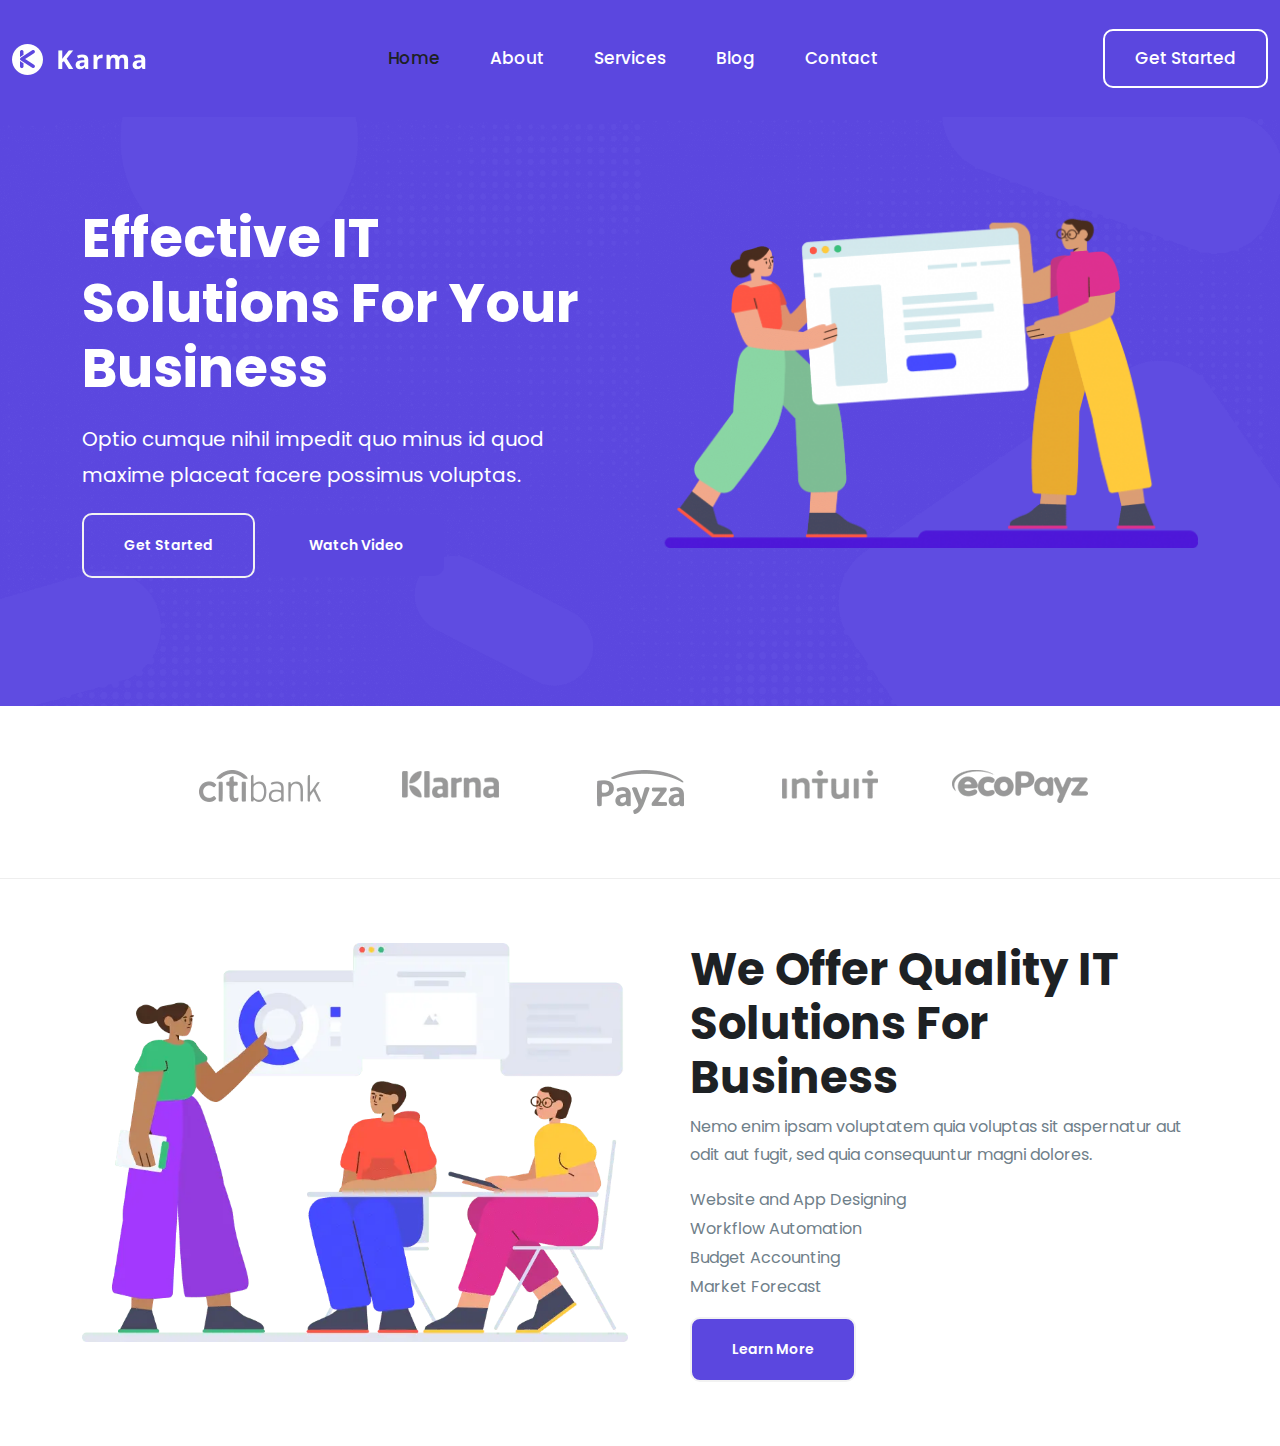
==== index.html @ 3781f16b "Carga inicial del sitio: home page y contacto." ====
<!doctype html>
<html>
<head>
<meta charset="utf-8">
<meta name="viewport" content="width=device-width, initial-scale=1.0">
<link href="img/favicon_karma.png" rel="icon">
<title>Home Page - KarmaIT</title>
<link href="css/bootstrap.min.css" rel="stylesheet">
<link href="css/bootstrap-custom.css" rel="stylesheet">
<link rel= "stylesheet" href= "https://maxst.icons8.com/vue-static/landings/line-awesome/line-awesome/1.3.0/css/line-awesome.min.css">
<link href="css/style.css" rel="stylesheet">

	
</head>

<body>
	
	<header>
		<div class="container-fluid">
			
			<nav class="navbar navbar-expand-lg navbar-light bg-light">
				<a class="navbar-brand" href="index.html">
					<img src="img/logo-white.webp" alt="logo" class="img-fluid">
				</a>
				
				<button class="navbar-toggler" type="button" data-bs-toggle="collapse" data-bs-target="#navbar" aria-controls="navbar" aria-expanded="false" aria-label="Toggle navigation">
					<i class="las la-bars"></i>
				</button>

				<div class="collapse navbar-collapse" id="navbar">
					<ul class="navbar-nav ms-auto">
						<li class="nav-item active">
							<a class="nav-link" href="index.html">Home</a>
						</li>
						<li class="nav-item">
							<a class="nav-link" href="#">About</a>
						</li>
						<li class="nav-item">
							<a class="nav-link" href="#">Services</a>
						</li>
						<li class="nav-item">
							<a class="nav-link" href="#">Blog</a>
						</li>
						<li class="nav-item">
							<a class="nav-link" href="contact.html">Contact</a>
						</li>
						
					</ul>
					
					<ul class="navbar-nav ms-auto">
						<li class="nav-item">
							<a class="nav-link btn btn-nav" href="#">Get Started</a>
						</li>
					</ul>
				</div>
			</nav>
			
		</div>
	</header>
	
	
	<section id="hero">
		<div class="container">
		
			<div class="row">
			
				<article class="col-lg-6 col-sm-6 col-12">
					<h1>Effective IT Solutions For Your Business</h1>
					<p>Optio cumque nihil impedit quo minus id quod maxime placeat facere possimus voluptas.</p>
					<a href="#" class="btn btn-dark btn-karma">Get Started</a>
					<a href="#" class="btn btn-light btn-karma border-0"><i class="lar la-play-circle"></i> Watch Video</a>
				</article>
				
				<article class="col-lg-6 col-sm-6 col-12">
					<img src="img/home-01.png" alt="home 01 karla" class="img-fluid">
				</article>
			</div>
		
		</div>
	</section>
	
	
	
	<section id="pagos" class="section">
		<div class="container">
		
			<div class="row text-center">
				<article class="col-lg-2 col-sm-2 col-12 offset-lg-1 offset-sm-1">
					<img src="img/client1.png.webp" alt="client" class="img-fluid">
				</article>
				<article class="col-lg-2 col-sm-2 col-12">
					<img src="img/client2.png.webp" alt="client" class="img-fluid">
				</article>
				<article class="col-lg-2 col-sm-2 col-12">
					<img src="img/client3-1.png.webp" alt="client" class="img-fluid">
				</article>
				<article class="col-lg-2 col-sm-2 col-12">
					<img src="img/client6.png.webp" alt="client" class="img-fluid">
				</article>
				<article class="col-lg-2 col-sm-2 col-12">
					<img src="img/ecopayz-1.png.webp" alt="client" class="img-fluid">
				</article>
			</div>
		
		</div>
	</section>
	
	
	<section id="solutions" class="section">
		<div class="container">
		
			<div class="row">
			
				<article class="col-lg-6 col-sm-6 col-12">
					<img src="img/Startup.webp" alt="imagen" class="img-fluid">
				</article>
				
				<article class="col-lg-6 col-sm-6 col-12 ps-3">
					<h2 class="titulos">We Offer Quality IT Solutions For Business</h2>
					<p>Nemo enim ipsam voluptatem quia voluptas sit aspernatur aut odit aut fugit, sed quia consequuntur magni dolores.</p>
					
					<ul>
						<li><a href="#">Website and App Designing</a></li>
						<li><a href="#">Workflow Automation</a></li>
						<li><a href="#">Budget Accounting</a></li>
						<li><a href="#">Market Forecast</a></li>
					</ul>
					
					<a href="#" class="btn btn-karma">Learn More</a>
				</article>
			
			</div>
			
		</div>
	</section>
	
	
	
	
	
	
	
	
	
	
	
	<script src="js/jquery.min.js"></script>
	<script src="js/bootstrap.min.js"></script>
	
	
	
</body>
</html>
---- css/style.css ----
@import url('https://fonts.googleapis.com/css2?family=Poppins:wght@200;300;400;500;600&display=swap');
:root{
	--color-general:#6f808a;
	--fondo-header:#5b47df;
	--color-morado:#5b47df;
	--color-negro:#1d2124;
	--color-hover-morado:#705cf4;
	--color-input: #eff4fa;
	--color-letra-input:#1d2124;
}
@font-face{
	font-family: "Anta";
	src: url("../fonts/Anta-Regular.ttf") format("TrueType");
}

body{
	font-family: "Poppins", sans-serif;
	font-size: 16px;
	color: var(--color-general);
	line-height: 1.8;
}
h2,h3,h4,h5,h6{
	color: var(--color-negro);
}

header{
	background-color: var(--fondo-header);
	padding: 20px 0;
}


#hero{
	background-image: url("../img/bg-home.png");
	background-position: top center;
	background-size: cover;
	color: #fff;
	padding: 7% 0 10%;	
}

#hero h1{
	font-weight: 700;
	font-size: 54px;
}

#hero p{
	font-size: 20px;
	margin: 20px 0;
} 

.btn-karma{
	background-color: var(--color-morado);
	color: #fff;
	border: 2px solid #f2f2f2;
	padding: 20px 40px;
	border-radius: 10px;
	font-weight: 600;
	margin-right: 10px;
	font-size: 14px;
}
.btn-karma:hover{
	background-color: #705cf4;
	border-color: #705cf4;
	color: #fff;
}

#hero .btn-dark{
	background-color: transparent;
}

#hero .btn-dark:hover{
	background-color: #705cf4;
	border-color: #705cf4;
	
}

.section{
	padding: 5% 0%;
}

#pagos img{
	opacity: 0.4;	
}
#pagos img:hover{
	opacity: 1;
	cursor: pointer;
}
#pagos{
	border-bottom: 1px solid #eee;
}

.titulos{
	font-weight: 700;
	font-size: 45px;
	color: var(--color-negro);
}

.ps-3{
	padding-left: 50px !important;
}


#solutions ul{
	list-style: none;
	padding-left: 0;
}
#solutions ul a{
	color: var(--color-general);
	text-decoration: none;
}


.btn-nav{
	border: 2px solid #fff;
	border-radius: 10px;
	padding: 15px 30px !important;
}
.btn-nav:hover{
	background-color: var(--color-hover-morado);
	color: #fff !important;
}





/*Definiciones de reglas página Contact*/

#hero-title{
	background-image: url("../img/bg-home.png");
	background-size: cover;
	background-position: top center;
	padding: 8% 0;
	text-align: center;
	color: #fff;
}
#hero-title h1{
	font-size: 55px;
	font-weight: 600;
}



.icon-contacto{
	font-size: 70px;
	background-color: #fff;
	color: var(--color-morado);
	box-shadow: 0px 0px 20px 7px #ddd;
	border-radius: 100%;
	width: 130px;
	height: 130px;
	line-height: 130px;
	text-align: center;
}

#contacto h3{
	font-size: 20px;
	font-weight: 600;
	margin-top: 30px;
}

.formulario{
	box-shadow: 0px 0px 30px 5px #ddd;
	border-radius: 10px;
	padding: 40px 25px;
}

.form-control{
	background-color: var(--color-input);
	border: none;
	padding: 20px 20px;
}
.form-control::placeholder{
	color: var(--color-letra-input);
}


#contacto .titulos{
	font-size: 35px;
	text-align: center;
	margin-bottom: 40px;
}



footer{
	background-image: url("../img/bg-home.png");
	padding: 5% 0;
	color: #fff;
}
footer h5{
	color: #fff;
	font-weight: 600;
	font-size: 18px;
	margin-bottom: 20px;
}
footer a{
	color: #fff;
	text-decoration: none;
}
footer a:hover{
	color: #ccc;
}
footer ul{
	list-style: none;
	padding-left: 0;
}
footer li{
	margin-bottom: 10px;
}
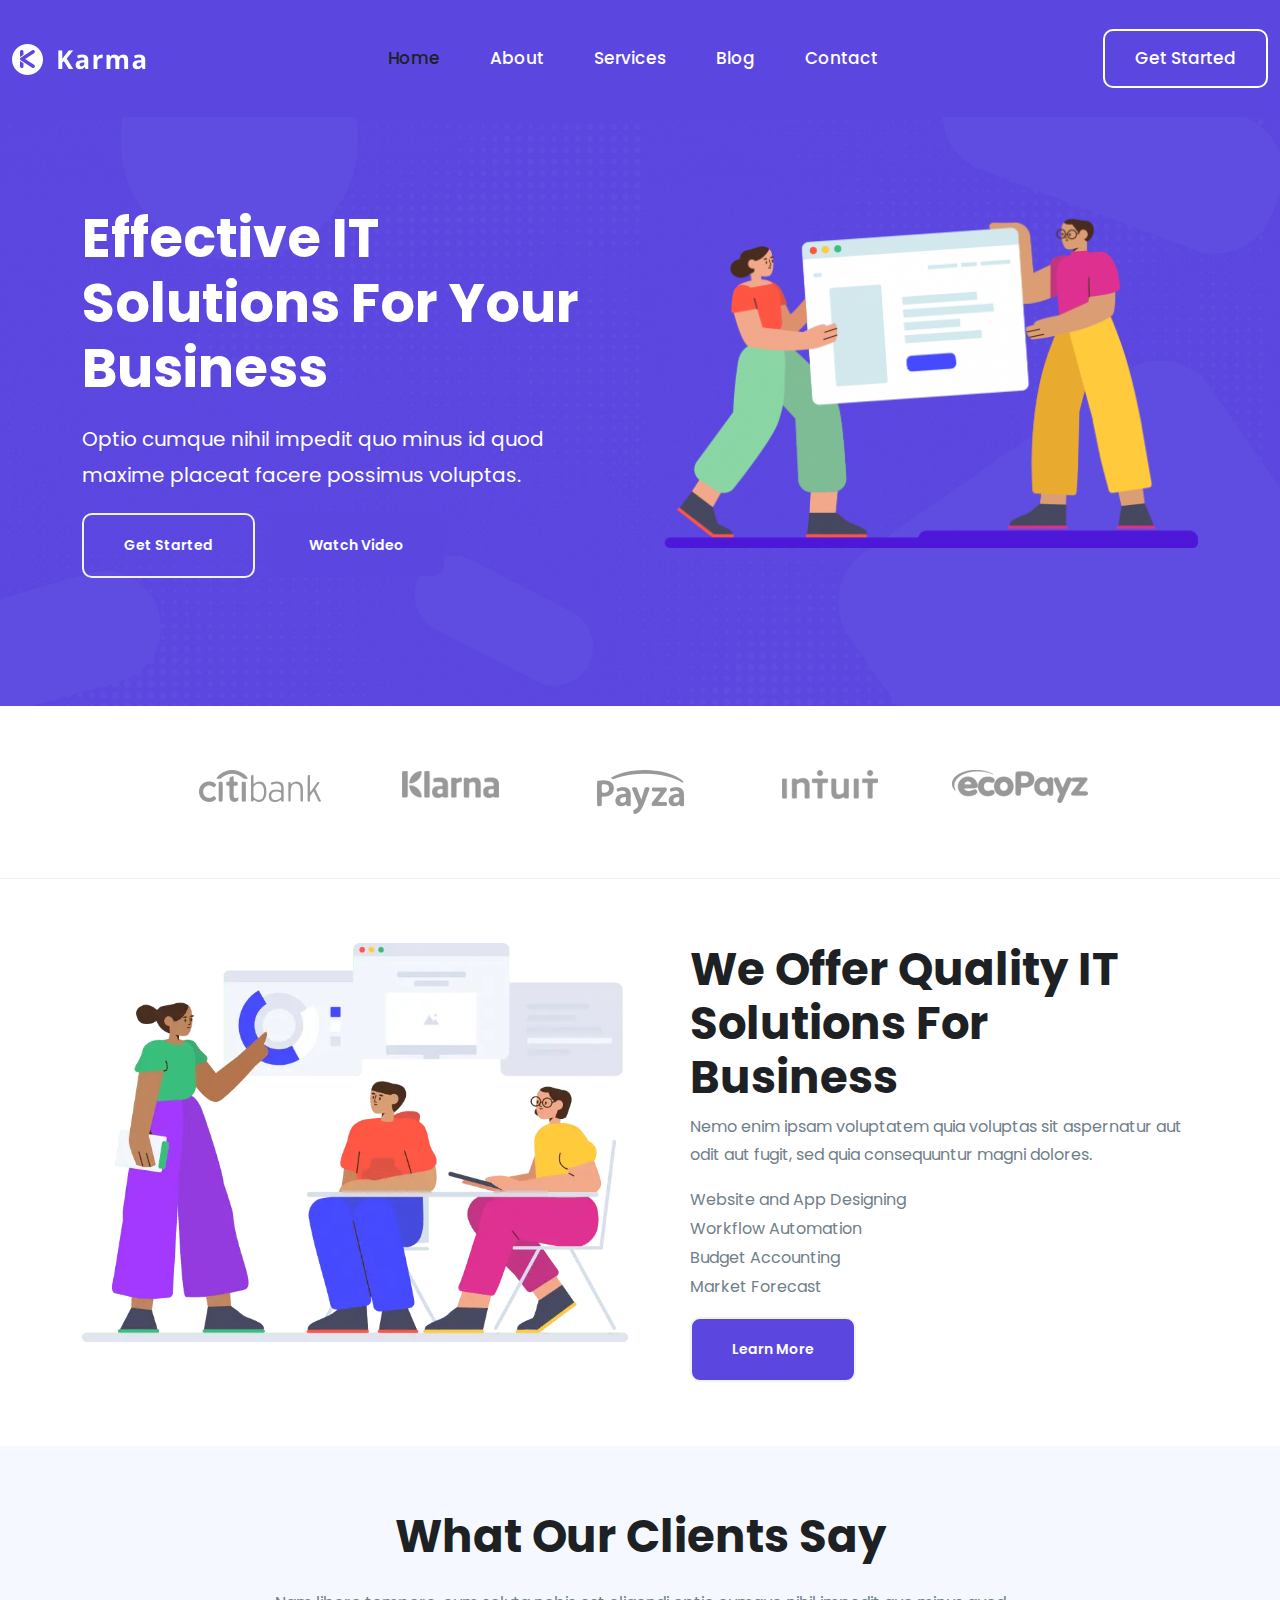
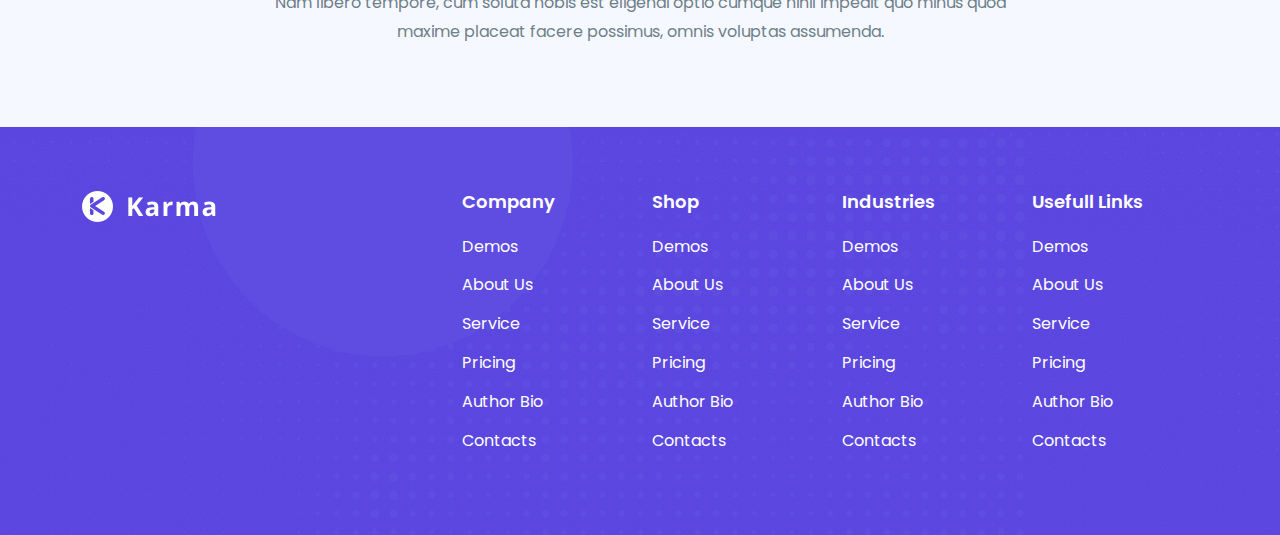
==== commit 337358db: "Adición sección #clients en home page owl carousel" ====
--- a/index.html
+++ b/index.html
@@ -8,6 +8,7 @@
 <link href="css/bootstrap.min.css" rel="stylesheet">
 <link href="css/bootstrap-custom.css" rel="stylesheet">
 <link rel= "stylesheet" href= "https://maxst.icons8.com/vue-static/landings/line-awesome/line-awesome/1.3.0/css/line-awesome.min.css">
+<link href="css/owl.carousel.min.css" rel="stylesheet">
 <link href="css/style.css" rel="stylesheet">
 
 	
@@ -136,8 +137,133 @@
 	
 	
 	
-	
-	
+	<section id="clients" class="section">
+		<div class="container">
+		
+			<h2 class="titulos text-center">What Our Clients Say</h2>
+			<p class="subtitulos">Nam libero tempore, cum soluta nobis est eligendi optio cumque nihil impedit quo minus quod maxime placeat facere possimus, omnis voluptas assumenda.</p>
+			
+			
+			<div class="owl-carousel">
+			
+				<article class="testimonial">
+				
+					<img src="img/team-01.png" alt="team 01" class="img-fluid">
+					<p>Neque porro quisquam est, qui dolorem ipsum quia dolor sit amet, consectetur, adipisci velit, sed quia non numquam.</p>
+					<h4>Jane Smith</h4>
+					
+				</article>
+				
+				<article class="testimonial">
+				
+					<img src="img/team-02.png" alt="team 01" class="img-fluid">
+					<p>Neque porro quisquam est, qui dolorem ipsum quia dolor sit amet, consectetur, adipisci velit, sed quia non numquam.</p>
+					<h4>Edward Klarson</h4>
+					
+				</article>
+				
+				<article class="testimonial">
+				
+					<img src="img/team-03.jpg" alt="team 01" class="img-fluid">
+					<p>Neque porro quisquam est, qui dolorem ipsum quia dolor sit amet, consectetur, adipisci velit, sed quia non numquam.</p>
+					<h4>Jessica Robinson</h4>
+					
+				</article>
+				
+				<article class="testimonial">
+				
+					<img src="img/team-04.png" alt="team 01" class="img-fluid">
+					<p>Neque porro quisquam est, qui dolorem ipsum quia dolor sit amet, consectetur, adipisci velit, sed quia non numquam.</p>
+					<h4>Jane Smith</h4>
+					
+				</article>
+			
+			</div>
+			
+		</div>
+	</section>
+	
+	
+	
+
+	
+	
+	
+	<footer>
+		<div class="container">
+		
+			<div class="row">
+			
+				<article class="col-lg-4 col-sm-4 col-12">
+					<img src="img/logo-white.webp" alt="logo footer" class="img-fluid">
+					<ul class="list-inline mt-5">
+						<li class="list-inline-item">
+							<a href="#"><i class="lab la-twitter"></i></a>
+						</li>
+						<li class="list-inline-item">
+							<a href="#"><i class="lab la-facebook-f"></i></a>
+						</li>
+						<li class="list-inline-item">
+							<a href="#"><i class="lab la-instagram"></i></a>
+						</li>
+						<li class="list-inline-item">
+							<a href="#"><i class="lab la-youtube"></i></a>
+						</li>
+					</ul>
+				</article>
+			
+				<article class="col-lg-2 col-sm-2 col-6">
+					<h5>Company</h5>
+					<ul>
+						<li><a href="#">Demos</a></li>
+						<li><a href="#">About Us</a></li>
+						<li><a href="#">Service</a></li>
+						<li><a href="#">Pricing</a></li>
+						<li><a href="#">Author Bio</a></li>
+						<li><a href="#">Contacts</a></li>
+					</ul>
+				</article>
+				
+				<article class="col-lg-2 col-sm-2 col-6">
+					<h5>Shop</h5>
+					<ul>
+						<li><a href="#">Demos</a></li>
+						<li><a href="#">About Us</a></li>
+						<li><a href="#">Service</a></li>
+						<li><a href="#">Pricing</a></li>
+						<li><a href="#">Author Bio</a></li>
+						<li><a href="#">Contacts</a></li>
+					</ul>
+				</article>
+				
+				<article class="col-lg-2 col-sm-2 col-6">
+					<h5>Industries</h5>
+					<ul>
+						<li><a href="#">Demos</a></li>
+						<li><a href="#">About Us</a></li>
+						<li><a href="#">Service</a></li>
+						<li><a href="#">Pricing</a></li>
+						<li><a href="#">Author Bio</a></li>
+						<li><a href="#">Contacts</a></li>
+					</ul>
+				</article>
+				
+				<article class="col-lg-2 col-sm-2 col-6">
+					<h5>Usefull Links</h5>
+					<ul>
+						<li><a href="#">Demos</a></li>
+						<li><a href="#">About Us</a></li>
+						<li><a href="#">Service</a></li>
+						<li><a href="#">Pricing</a></li>
+						<li><a href="#">Author Bio</a></li>
+						<li><a href="#">Contacts</a></li>
+					</ul>
+				</article>
+				
+			</div>
+		
+		</div>
+	</footer>
 	
 	
 	
@@ -146,6 +272,38 @@
 	
 	<script src="js/jquery.min.js"></script>
 	<script src="js/bootstrap.min.js"></script>
+	<script src="js/owl.carousel.min.js"></script>
+	
+	<script>
+	
+		$(document).ready(function(){
+			
+		  $(".owl-carousel").owlCarousel({
+                items: 1,
+                loop: true,
+                autoplay: true,
+                smartSpeed: 800,
+                margin: 30,
+                center: true,
+                dots: true,
+                responsive: {
+                    0: {
+                        items: 1
+                    },
+                    480: {
+                        items: 2
+                    },
+                    992: {
+                        items: 3
+                    }
+                }
+            });
+			
+			
+		});
+		
+	</script>
+	
 	
 	
 	
--- a/css/style.css
+++ b/css/style.css
@@ -7,6 +7,7 @@
 	--color-hover-morado:#705cf4;
 	--color-input: #eff4fa;
 	--color-letra-input:#1d2124;
+	--fondo-azul:#f5f9ff;
 }
 @font-face{
 	font-family: "Anta";
@@ -93,6 +94,13 @@
 	font-size: 45px;
 	color: var(--color-negro);
 }
+.subtitulos{
+	padding-left: 15%;
+	padding-right: 15%;
+	text-align: center;
+	margin-top: 25px;
+}
+
 
 .ps-3{
 	padding-left: 50px !important;
@@ -209,13 +217,51 @@
 }
 
 
-
-
-
-
-
-
-
-
-
-
+#clients{
+	background-color: var(--fondo-azul);
+}
+.testimonial{
+	background-color: #fff;
+	padding: 20px 35px;
+	transition: all 0.5s ease-in-out;
+}
+
+.testimonial img{
+	width: 100px !important;
+	border-radius: 100%;
+	margin: auto;
+	margin-top: -80px;
+	margin-bottom: 30px;
+}
+.testimonial h4{
+	text-align: end;
+	font-size: 18px;
+}
+
+#clients .owl-stage-outer{
+	padding-top: 80px;
+}
+
+.testimonial:hover{
+	transform: translateY(-20px);
+	transition: all 0.5s ease-in-out;
+}
+
+
+
+
+
+
+
+
+
+
+
+
+
+
+
+
+
+
+
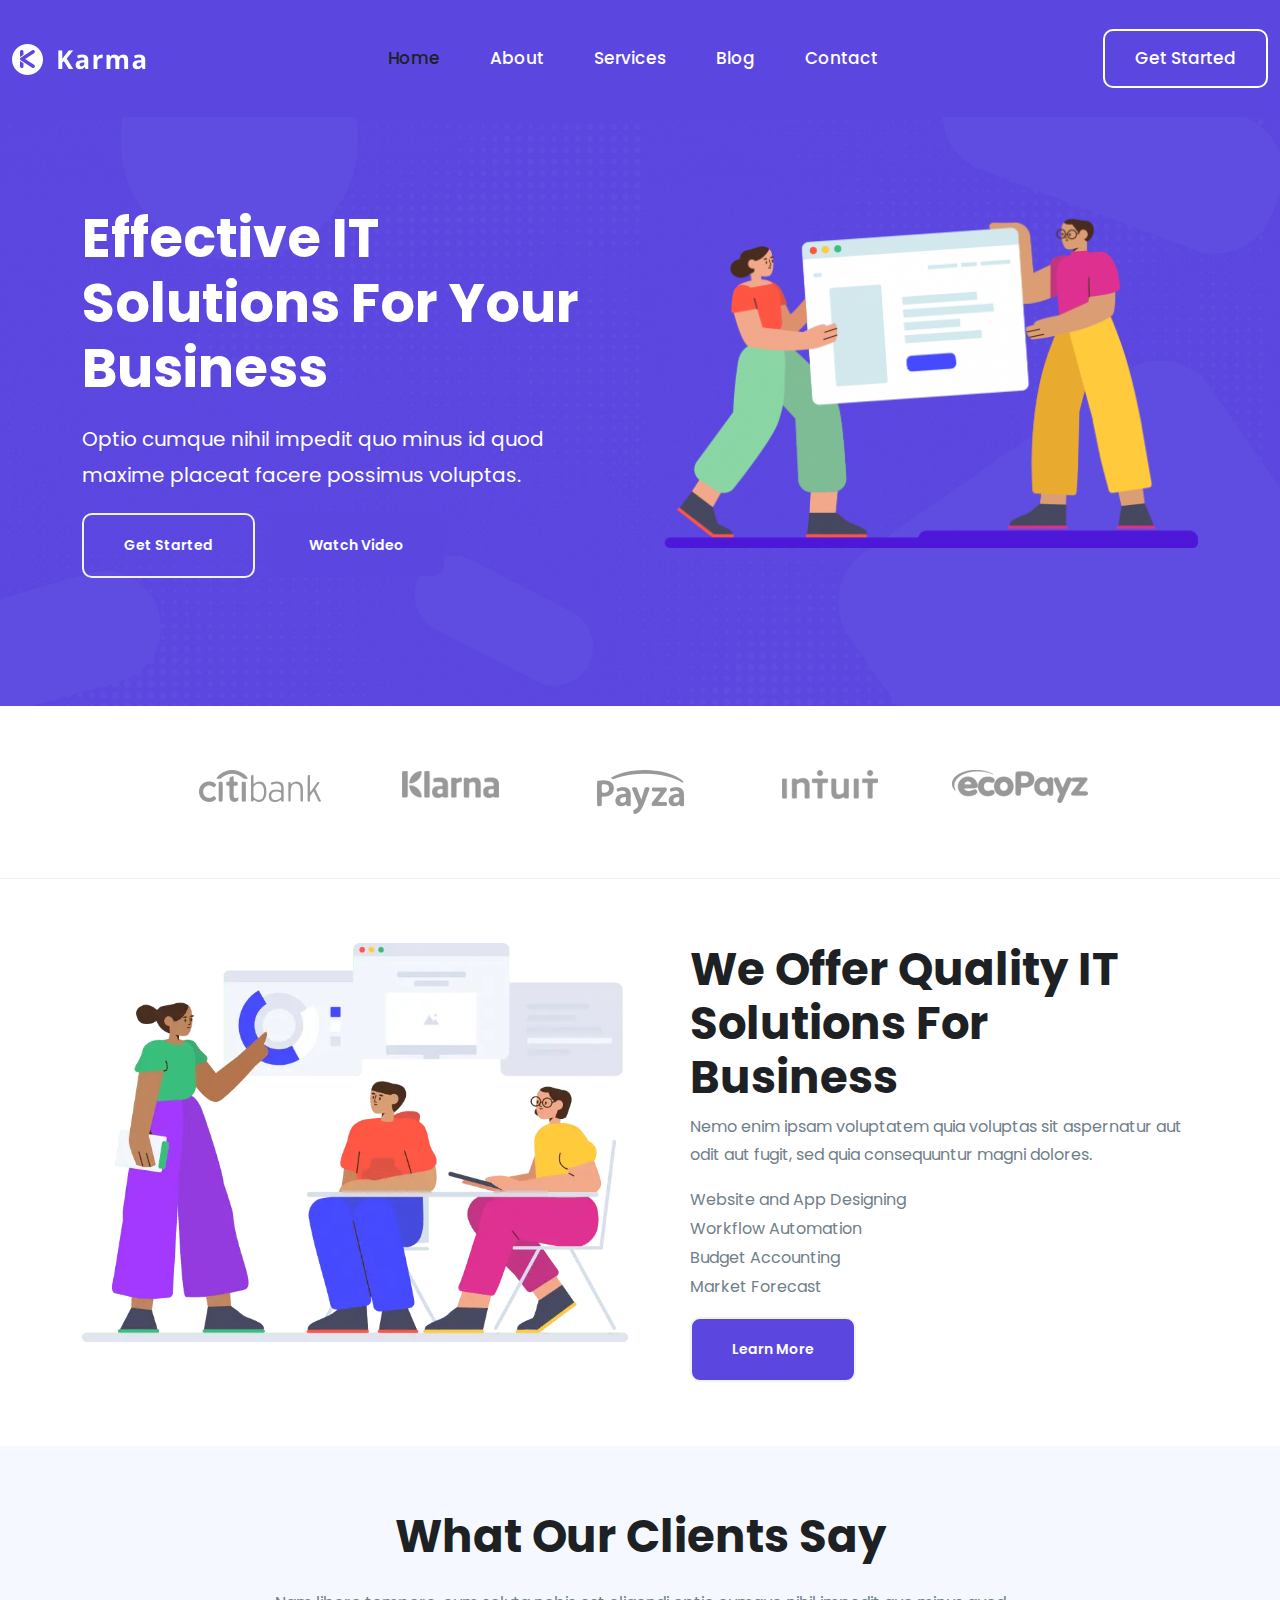
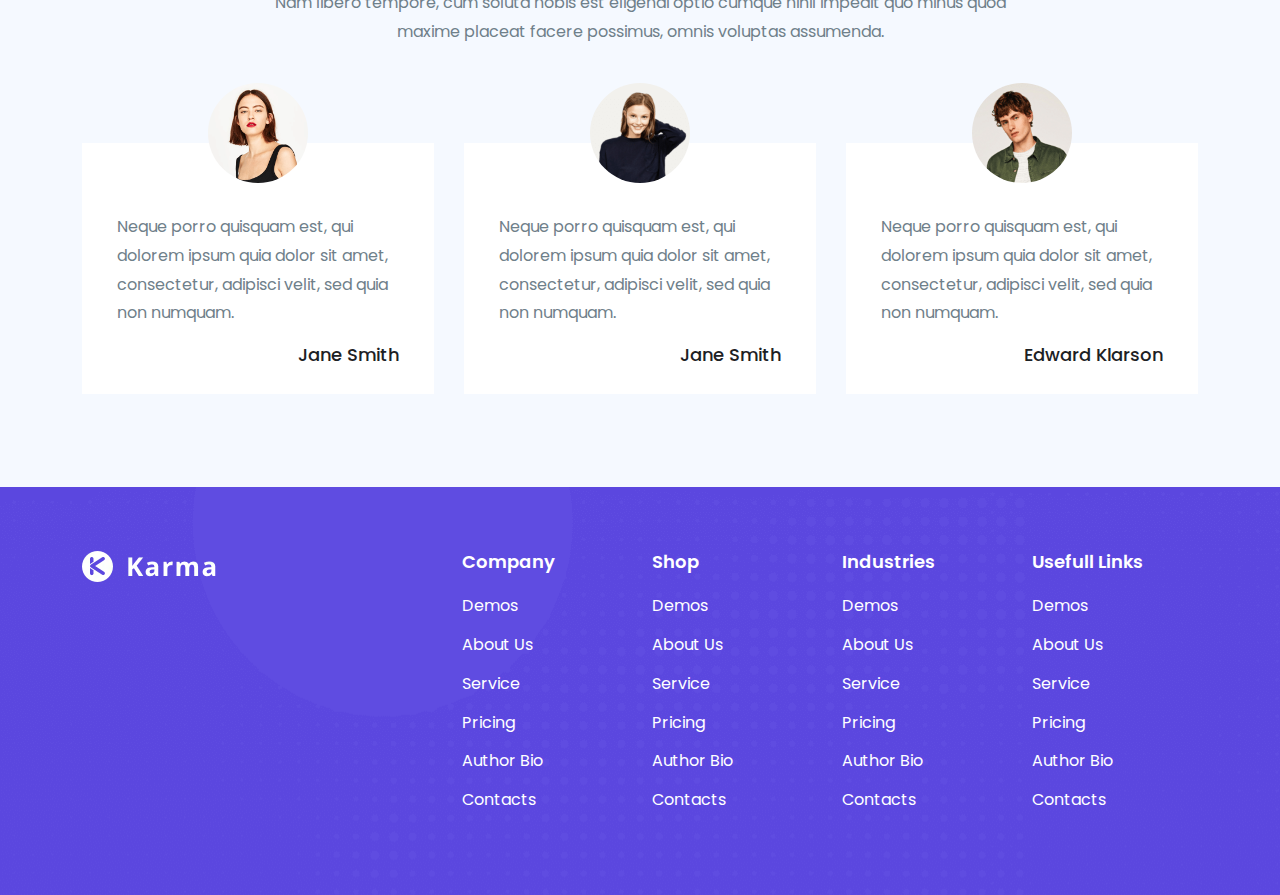
==== commit 5e6f76de: "Actualización de contenido y Google Analytics" ====
--- a/index.html
+++ b/index.html
@@ -11,7 +11,9 @@
 <link href="css/owl.carousel.min.css" rel="stylesheet">
 <link href="css/style.css" rel="stylesheet">
 
-	
+
+<meta name="Description" content="Página para encontrar los servicios y productos que Karma ofrece a sus clientes, asociados y distribuidores.">
+<meta name="Keywords" content="Services, página de servicios IT, servicios especializados en IT">
 </head>
 
 <body>
@@ -37,7 +39,7 @@
 							<a class="nav-link" href="#">About</a>
 						</li>
 						<li class="nav-item">
-							<a class="nav-link" href="#">Services</a>
+							<a class="nav-link" href="services.html">Services</a>
 						</li>
 						<li class="nav-item">
 							<a class="nav-link" href="#">Blog</a>
@@ -307,5 +309,17 @@
 	
 	
 	
+	
+<!-- Google tag (gtag.js) -->
+<script async src="https://www.googletagmanager.com/gtag/js?id=G-9F5Y8JFQGZ"></script>
+<script>
+  window.dataLayer = window.dataLayer || [];
+  function gtag(){dataLayer.push(arguments);}
+  gtag('js', new Date());
+
+  gtag('config', 'G-9F5Y8JFQGZ');
+</script>
+
+	
 </body>
 </html>
